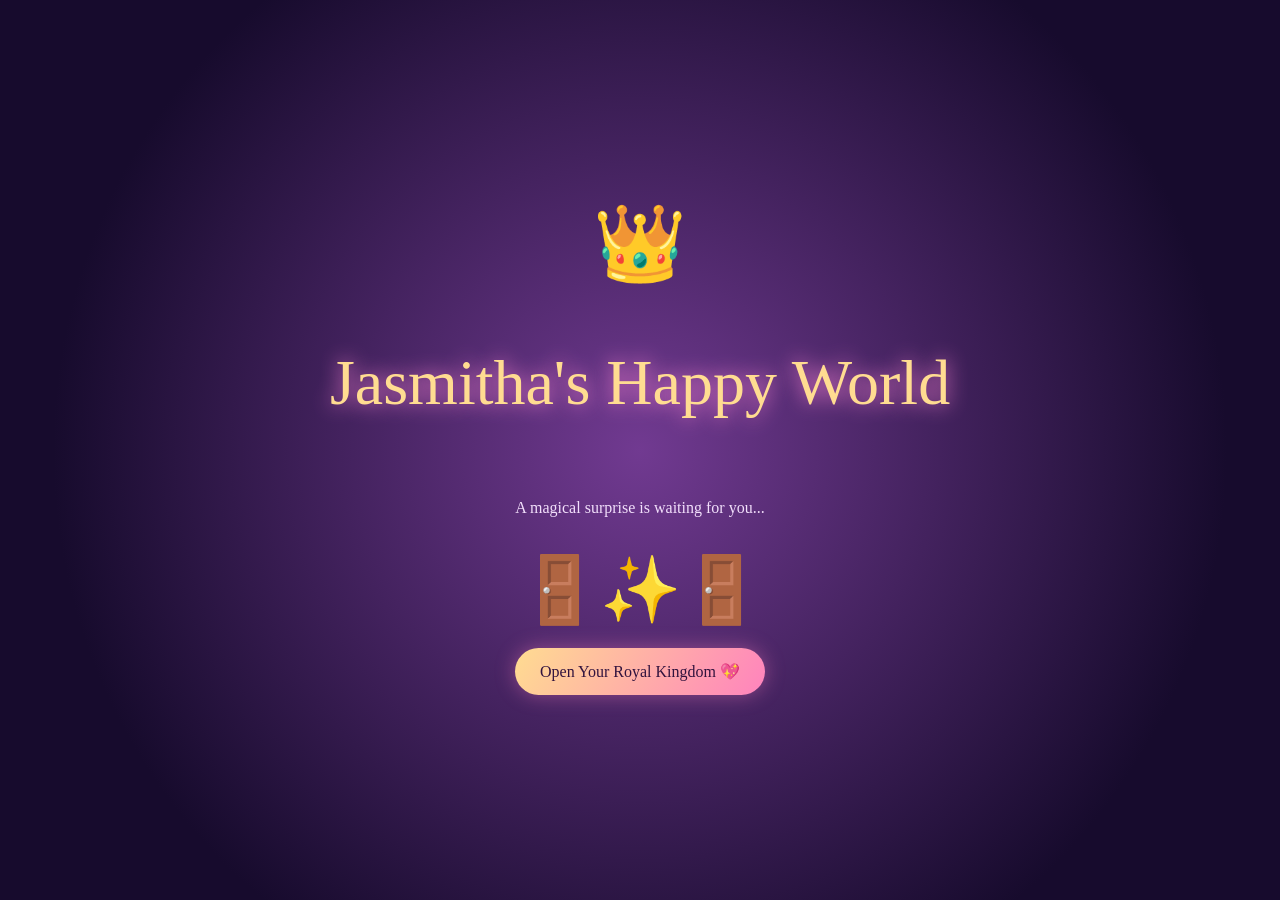
==== index.html @ 55fc55cd "Fix missing newline at end of index.html Add newline at the end of index.html" ====
<!DOCTYPE html>
<html lang="en">
<head>
<meta charset="UTF-8">
<meta name="viewport" content="width=device-width, initial-scale=1">
<title>Jasmitha | A Royal Birthday</title>

<style>
:root {
  --gold:#ffdc91;
  --pink:#ff8fc4;
  --purple:#241044;
  --white:#fff2ff;
}
*{box-sizing:border-box}
body{
  margin:0;
  min-height:100vh;
  background:linear-gradient(145deg,#100923,#392064,#8b397f);
  color:var(--white);
  font-family:Georgia,serif;
  text-align:center;
  overflow-x:hidden;
}
#fireworks{
  position:fixed;inset:0;width:100%;height:100%;
  z-index:5;pointer-events:none;
}
.page{
  display:none;position:relative;z-index:2;
  min-height:100vh;padding:45px 20px;
  max-width:650px;margin:auto;
  flex-direction:column;align-items:center;
  justify-content:center;gap:17px;
}
.page.active{display:flex;animation:appear .8s ease}
@keyframes appear{
  from{opacity:0;transform:translateY(25px)}
  to{opacity:1;transform:translateY(0)}
}
h1,h2{
  color:var(--gold);font-weight:normal;
  text-shadow:0 0 20px #ff86d5;
}
h1{font-size:clamp(2.4rem,9vw,4rem)}
h2{font-size:clamp(1.7rem,7vw,2.5rem)}
p{line-height:1.7;color:#f2dffb}
.tag{color:#ffb6df;letter-spacing:3px;font-size:12px}
.card{
  width:100%;padding:22px;border-radius:20px;
  border:1px solid #ffdc9188;
  background:#ffffff13;backdrop-filter:blur(10px);
  box-shadow:0 0 30px #bd70ff33;
}
.btn{
  border:0;border-radius:40px;padding:14px 25px;
  background:linear-gradient(120deg,#ffdc91,#ff83bd);
  color:#32133e;font-size:16px;font-family:inherit;
  cursor:pointer;text-decoration:none;
  box-shadow:0 0 20px #ff83bd66;
  margin:5px;
}
.btn.secondary{background:#ffffff20;color:white;border:1px solid #ffffff55}
input{
  width:100%;padding:13px;border-radius:12px;
  border:1px solid var(--gold);background:#ffffff15;
  color:white;font-size:17px;text-align:center;
}
input[type=date]{color-scheme:dark}
.crown{font-size:75px;animation:float 3s infinite ease-in-out}
@keyframes float{50%{transform:translateY(-15px) rotate(5deg)}}
#gate{
  position:fixed;inset:0;z-index:20;
  display:flex;align-items:center;justify-content:center;
  flex-direction:column;gap:15px;
  background:radial-gradient(circle,#713a91,#170b2d 75%);
  transition:opacity 1s,transform 1.5s;
}
#gate.hide{opacity:0;transform:scale(1.5);pointer-events:none}
.doors{display:flex;gap:8px;font-size:65px}
.photo-grid{
  display:grid;grid-template-columns:repeat(2,1fr);
  gap:15px;width:100%;
}
.photo{
  background:#fff2e8;padding:8px 8px 14px;
  color:#58366d;transform:rotate(-2deg);
}
.photo:nth-child(even){transform:rotate(2deg)}
.photo img{width:100%;aspect-ratio:1;object-fit:cover}
.photo button{
  width:100%;padding:12px;background:#e9d6ee;
  border:0;color:#53346a;cursor:pointer;
}
.photo small{display:block;padding:8px 2px 0}
.starbox{
  height:260px;width:100%;position:relative;
  border:1px solid #ffffff55;border-radius:20px;
}
.star{
  position:absolute;background:none;border:0;
  color:#ffe58a;font-size:35px;cursor:pointer;
  text-shadow:0 0 15px gold;
}
.scratch{
  position:relative;width:100%;max-width:340px;height:170px;
}
.scratch p{
  position:absolute;inset:0;display:grid;
  place-items:center;background:#713b87;
  border-radius:15px;padding:15px;
}
#scratchCanvas{
  position:absolute;inset:0;width:100%;height:100%;
  touch-action:none;border-radius:15px;
}
.cards{display:grid;grid-template-columns:1fr 1fr;gap:12px;width:100%}
.flip{
  min-height:130px;border:1px solid var(--gold);
  border-radius:15px;background:#6c347f;
  color:white;font-size:16px;padding:15px;cursor:pointer;
}
.flip.open{background:#a43e83}
#message{color:#ffb4d9;min-height:25px}
#music{
  position:fixed;bottom:18px;right:15px;z-index:10;
  border-radius:50%;width:48px;height:48px;
  background:#392064;color:var(--gold);
  border:1px solid var(--gold);font-size:22px;
}
</style>
</head>

<body>

<canvas id="fireworks"></canvas>

<!-- FIRST ROYAL GATE -->
<div id="gate">
  <div class="crown">👑</div>
  <h1>Jasmitha's Happy World</h1>
  <p>A magical surprise is waiting for you...</p>
  <div class="doors">🚪✨🚪</div>
  <button class="btn" onclick="openGate()">Open Your Royal Kingdom 💖</button>
</div>

<!-- HOME -->
<section class="page active" id="home">
  <div class="crown">👑</div>
  <div class="tag">A LITTLE MAGIC, MADE WITH LOVE</div>
  <h1>Happy Birthday Jasmitha!</h1>
  <p>✧ ── ♡ ── ✧</p>
  <p>Tonight, a little fairy tale comes alive for someone who deserves all the magic in the world.</p>
  <button class="btn" onclick="go('cake')">Begin the Fairy Tale ✨</button>
</section>

<!-- CAKE -->
<section class="page" id="cake">
  <div class="tag">CHAPTER 1 · MAKE A WISH</div>
  <h2>A Cake Full of Magic 🎂</h2>
  <p>Close your eyes, make a wish and blow out the candles!</p>
  <div style="font-size:100px" id="cakeEmoji">🎂</div>
  <button class="btn" onclick="blowCake()">Blow Out the Candles 🌬️</button>
  <button class="btn secondary" id="cakeNext" style="display:none" onclick="go('stars')">Catch Your Wish Stars ⭐</button>
</section>

<!-- STARS -->
<section class="page" id="stars">
  <div class="tag">CHAPTER 2 · WISH STARS</div>
  <h2>Catch All 5 Stars ⭐</h2>
  <p>Each star carries a little secret about you.</p>
  <div class="starbox" id="starbox"></div>
  <p id="message">Find all five stars!</p>
  <button class="btn" id="starNext" style="display:none" onclick="go('letter')">Open Your Letter 💌</button>
</section>

<!-- LETTER -->
<section class="page" id="letter">
  <div class="tag">CHAPTER 3 · FROM THE HEART</div>
  <h2>Just for You, Jasmitha 💗</h2>
  <div class="card" style="text-align:left;white-space:pre-line;line-height:1.9" id="letterText">
To My Beautiful Princess ♡

My dearest Jasmitha,

Lovely sisterr, something gonna missing in ur face sometimes like.... smiling ,nicee pillaa ive ever mettt 😻,and for suree whenever I'm on talking with u it,s like a small baby will talking ,and it makes me 😺 I saw a text from youu,and... So glad to met you in my low timee and it's makes very happy to talk with uu🫶💕 , it's being very 😂😎 laugh ,but In my past I'm taken some punyam 🏺 from God for that god will gifted youu as a god gifted sister 🤧🫶🕊️💘 , and don't forgit to laugh 😂 in any serious situation because piece piece rest in piece 🤧 whenever youll sad remember me I think it keeps ur smile back not for suree but its jst like that ,,I'm very greatful to have you chelliiloooooooo💘🕊️🫶🤧✨

No matter how much time passes, I hope you never forget how special you are.

Keep smiling, keep laughing and keep shining, princess.

Happy Birthday, Jasmitha! 🎂💗

With all my love, always. ♡
  </div>
  <button class="btn" onclick="go('memories')">Our Memories 📸</button>
</section>

<!-- MEMORIES -->
<section class="page" id="memories">
  <div class="tag">CHAPTER 4 · OUR MOMENTS</div>
  <h2>Our Memory Wall 📸</h2>
  <p>Tap each photo box to add a picture.</p>
  <div class="photo-grid" id="photoGrid"></div>
  <button class="btn" onclick="go('scratch')">Next Surprise 🎁</button>
</section>

<!-- SCRATCH -->
<section class="page" id="scratch">
  <div class="tag">CHAPTER 5 · HIDDEN MESSAGE</div>
  <h2>Scratch to Reveal ✨</h2>
  <p>Use your finger to scratch the card.</p>
  <div class="scratch">
    <p>You are my favourite sister in the whole world, chelli! 💖</p>
    <canvas id="scratchCanvas" width="340" height="170"></canvas>
  </div>
  <button class="btn" id="scratchNext" style="display:none" onclick="go('cards')">Royal Wishes 👑</button>
</section>

<!-- WISH CARDS -->
<section class="page" id="cards">
  <div class="tag">CHAPTER 6 · ROYAL WISHES</div>
  <h2>Flip Every Card 👑</h2>
  <p>Four wishes, sealed just for you.</p>
  <div class="cards" id="cardsBox"></div>
  <button class="btn" id="cardsNext" style="display:none" onclick="go('unlock')">One Last Secret 🔐</button>
</section>

<!-- FUN DATE GATE -->
<section class="page" id="unlock">
  <div class="crown">🔐</div>
  <div class="tag">THE FINAL ROYAL GATE</div>
  <h2>Can You Unlock Your Surprise?</h2>
  <p>Only the birthday princess knows the secret!</p>

  <div class="card">
    <p>Enter your birthday date 🎂</p>
    <input type="date" id="birthdayDate">
    <p>Enter your secret emoji ❤️</p>
    <input type="text" id="secretEmoji" placeholder="Your secret emoji">
    <p id="error"></p>
    <button class="btn" onclick="unlockSurprise()">Unlock My Surprise 👑</button>
  </div>
</section>

<!-- FINAL SURPRISE -->
<section class="page" id="final">
  <div class="tag">THE ROYAL CELEBRATION</div>
  <div class="crown">👑</div>
  <h1>YOU DID IT!</h1>
  <h2>HAPPY BIRTHDAY JASMITHA! 🎉</h2>
  <div class="card">
    <h2>💖 By Royal Decree 💖</h2>
    <p>Princess Jasmitha is hereby declared the happiest girl in the kingdom today, entitled to unlimited cake, endless smiles and a sister who loves her forever! 👑</p>
  </div>

  <div class="photo" style="max-width:300px;width:100%">
    <img id="finalPhoto" src="" alt="Final birthday memory" style="display:none">
    <button onclick="chooseFinalPhoto()">＋ Add Your Royal Photo</button>
    <small>Your special birthday picture 💗</small>
  </div>

  <h2>🎆 THE CELEBRATION STARTS NOW 🎆</h2>
  <p>Tap anywhere to create more fireworks!</p>
  <button class="btn" onclick="bigFinale()">MORE CRACKERS!! 🎇</button>
  <button class="btn secondary" onclick="go('home')">Start Again ✨</button>
</section>

<button id="music" onclick="toggleMusic()">♫</button>

<script>
/* SETTINGS */
const CONFIG = {
  birthday: "2008-11-15",
  emoji: "❤️"
};

const $ = id => document.getElementById(id);

function go(id){
  document.querySelectorAll(".page").forEach(p=>p.classList.remove("active"));
  $(id).classList.add("active");
  window.scrollTo(0,0);

  if(id==="final"){
    bigFinale();
  }
}

function openGate(){
  $("gate").classList.add("hide");
  startMusic();
  bigFinale();
  setTimeout(()=>$("gate").style.display="none",1600);
}

/* CAKE */
function blowCake(){
  $("cakeEmoji").textContent="🎂✨💨";
  $("cakeNext").style.display="inline-block";
  burstAt(innerWidth/2,innerHeight/2);
  hearts(25);
}

/* STARS */
const secrets=[
  "Your smile is special 😊",
  "Your laugh is unforgettable 😂",
  "You are a lovely sister 💗",
  "You make ordinary days better ✨",
  "You are a gift from God 🕊️"
];
let found=0;
secrets.forEach((message,i)=>{
  let b=document.createElement("button");
  b.className="star";
  b.textContent="✦";
  b.style.left=(8+i*18)+"%";
  b.style.top=(20+(i%2)*45)+"%";
  b.onclick=()=>{
    if(b.dataset.done)return;
    b.dataset.done="yes";
    b.style.opacity=".25";
    $("message").textContent=message;
    found++;
    burstAt(innerWidth/2,innerHeight/2);
    if(found===5){
      $("message").textContent="All five stars found! Your letter awaits 💌";
      $("starNext").style.display="inline-block";
    }
  };
  $("starbox").appendChild(b);
});

/* PHOTO SLOTS */
const photoNames=[
  "Our first photo","Best laugh ever",
  "Favourite day","Crazy moments",
  "Sweet memories","Forever memories"
];

photoNames.forEach(name=>{
  let d=document.createElement("div");
  d.className="photo";
  d.innerHTML=`<img src="" alt="${name}" style="display:none">
  <button>＋ Add Photo</button><small>${name}</small>`;
  d.querySelector("button").onclick=()=>{
    let input=document.createElement("input");
    input.type="file";input.accept="image/*";
    input.onchange=()=>{
      if(!input.files[0])return;
      let img=d.querySelector("img");
      img.src=URL.createObjectURL(input.files[0]);
      img.style.display="block";
    };
    input.click();
  };
  $("photoGrid").appendChild(d);
});

/* SCRATCH CARD */
const sc=$("scratchCanvas");
const ctx=sc.getContext("2d");
let drawing=false;

let gradient=ctx.createLinearGradient(0,0,340,170);
gradient.addColorStop(0,"#e7a8dc");
gradient.addColorStop(1,"#ffdc91");
ctx.fillStyle=gradient;
ctx.fillRect(0,0,340,170);
ctx.fillStyle="#43204e";
ctx.font="22px Georgia";
ctx.textAlign="center";
ctx.fillText("✨ Scratch Here ✨",170,95);

function scratch(e){
  let r=sc.getBoundingClientRect();
  let x=(e.clientX-r.left)*340/r.width;
  let y=(e.clientY-r.top)*170/r.height;
  ctx.globalCompositeOperation="destination-out";
  ctx.beginPath();ctx.arc(x,y,22,0,Math.PI*2);ctx.fill();
}
sc.onpointerdown=e=>{drawing=true;sc.setPointerCapture(e.pointerId);scratch(e)};
sc.onpointermove=e=>{if(drawing)scratch(e)};
sc.onpointerup=()=>{
  drawing=false;
  let data=ctx.getImageData(0,0,340,170).data;
  let clear=0;
  for(let i=3;i<data.length;i+=16)if(data[i]===0)clear++;
  if(clear/(data.length/16)>.4){
    sc.style.display="none";
    $("scratchNext").style.display="inline-block";
    hearts(20);
  }
};

/* FLIP CARDS */
const wishes=[
  "May all your dreams come true 🌠",
  "Never stop smiling, princess 😊",
  "Stay happy and fearless 👑",
  "You deserve endless happiness 💗"
];
let flipped=0;
wishes.forEach(w=>{
  let b=document.createElement("button");
  b.className="flip";
  b.textContent="👑 Tap to reveal";
  b.onclick=()=>{
    if(b.classList.contains("open"))return;
    b.classList.add("open");
    b.textContent=w;
    flipped++;
    burstAt(innerWidth/2,innerHeight/2);
    if(flipped===4)$("cardsNext").style.display="inline-block";
  };
  $("cardsBox").appendChild(b);
});

/* FINAL FUN GATE */
function unlockSurprise(){
  let date=$("birthdayDate").value;
  let emoji=$("secretEmoji").value.trim().replace(/\uFE0F/g,"");
  let expected=CONFIG.emoji.replace(/\uFE0F/g,"");

  let correctDate=date &&
    date.slice(5)===CONFIG.birthday.slice(5);

  if(correctDate && emoji===expected){
    $("error").textContent="The royal gates are opening!! 🎉";
    burstAt(innerWidth/2,innerHeight/2);
    setTimeout(()=>go("final"),700);
  }else{
    $("error").textContent="Not quite, princess! Try again 💭";
    hearts(8);
  }
}

/* FINAL PHOTO */
function chooseFinalPhoto(){
  let input=document.createElement("input");
  input.type="file";input.accept="image/*";
  input.onchange=()=>{
    if(!input.files[0])return;
    $("finalPhoto").src=URL.createObjectURL(input.files[0]);
    $("finalPhoto").style.display="block";
  };
  input.click();
}

/* FIREWORKS */
const canvas=$("fireworks");
const c=canvas.getContext("2d");
let W,H,particles=[];

function resize(){
  W=canvas.width=innerWidth;
  H=canvas.height=innerHeight;
}
resize();
window.addEventListener("resize",resize);

const colours=[
  "#ff4d8d","#ffd23f","#3bf4fb",
  "#9b5de5","#7cff6b","#ff8a3d",
  "#ffffff","#ff6ec7"
];

function randomColour(){
  return colours[Math.floor(Math.random()*colours.length)];
}

function burstAt(x,y){
  for(let i=0;i<100;i++){
    let a=Math.PI*2*i/100;
    let speed=2+Math.random()*7;
    particles.push({
      x,y,
      vx:Math.cos(a)*speed,
      vy:Math.sin(a)*speed,
      life:1,
      colour:randomColour(),
      size:2+Math.random()*4
    });
  }
}

function bigFinale(){
  for(let i=0;i<8;i++){
    setTimeout(()=>{
      burstAt(
        60+Math.random()*(W-120),
        60+Math.random()*(H*.65)
      );
    },i*300);
  }
  hearts(35);
}

function animate(){
  c.clearRect(0,0,W,H);
  particles=particles.filter(p=>p.life>0);

  particles.forEach(p=>{
    p.x+=p.vx;
    p.y+=p.vy;
    p.vy+=.035;
    p.life-=.012;

    c.globalAlpha=Math.max(p.life,0);
    c.fillStyle=p.colour;
    c.beginPath();
    c.arc(p.x,p.y,p.size,0,Math.PI*2);
    c.fill();
  });

  c.globalAlpha=1;
  requestAnimationFrame(animate);
}
animate();

document.addEventListener("pointerdown",e=>{
  if(e.target.closest("button,input,.photo"))return;
  burstAt(e.clientX,e.clientY);
});

/* FLOATING HEARTS */
function hearts(n){
  for(let i=0;i<n;i++){
    let h=document.createElement("span");
    h.textContent=["💖","✨","🌸","🎉","💗"][i%5];
    h.style.cssText=`
      position:fixed;z-index:8;pointer-events:none;
      left:${Math.random()*100}vw;bottom:-40px;
      font-size:${18+Math.random()*25}px;
      animation:floatUp ${3+Math.random()*3}s linear forwards;
    `;
    document.body.appendChild(h);
    setTimeout(()=>h.remove(),6500);
  }
}

let style=document.createElement("style");
style.textContent=`
@keyframes floatUp{
  to{transform:translateY(-110vh) rotate(360deg);opacity:0}
}`;
document.head.appendChild(style);

/* MUSIC */
let audio=null,musicOn=false,musicTimer=null;

function startMusic(){
  if(musicOn)return;
  try{
    audio=new(window.AudioContext||window.webkitAudioContext)();
    musicOn=true;
    playTune();
  }catch(e){}
}

const notes=[523,523,587,523,698,659,523,523,587,523,784,698,523,523,1046,880,698,659,587,932,932,880,698,784,698];

function playTune(){
  if(!musicOn||!audio)return;
  let t=audio.currentTime+.1;
  notes.forEach((f,i)=>{
    let o=audio.createOscillator();
    let g=audio.createGain();
    o.type="triangle";
    o.frequency.value=f;
    g.gain.setValueAtTime(.0001,t);
    g.gain.linearRampToValueAtTime(.12,t+.03);
    g.gain.exponentialRampToValueAtTime(.001,t+.28);
    o.connect(g);g.connect(audio.destination);
    o.start(t);o.stop(t+.3);
    t+=.32;
  });
  musicTimer=setTimeout(playTune,notes.length*320+500);
}

function toggleMusic(){
  if(!musicOn){
    startMusic();
    $("music").textContent="♫";
  }else{
    musicOn=false;
    clearTimeout(musicTimer);
    if(audio)audio.suspend();
    $("music").textContent="♪";
  }
}

</script>
</body>
    </html>
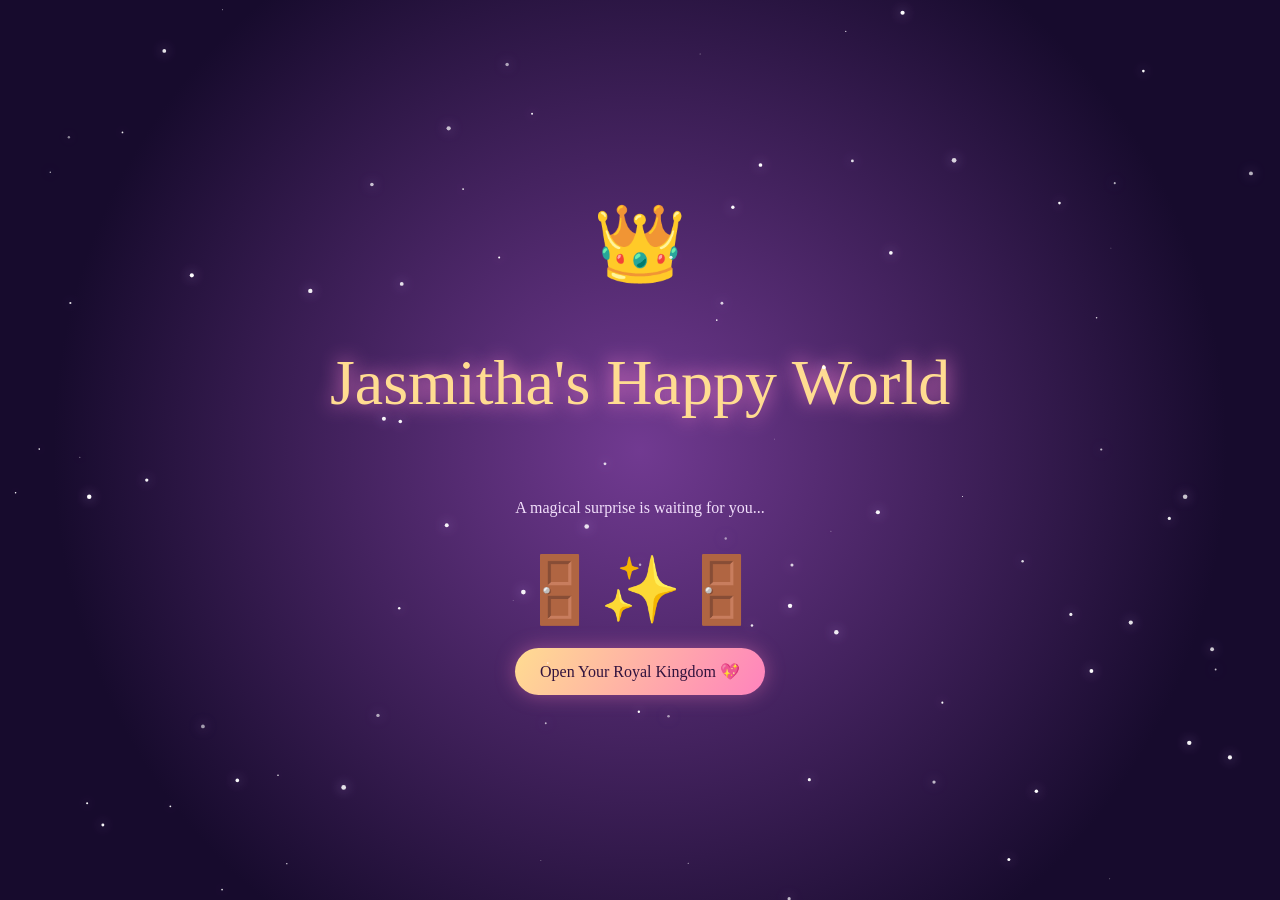
==== commit 963f82ec: "Add magic world canvas with particle effects" ====
--- a/index.html
+++ b/index.html
@@ -593,6 +593,188 @@
 }
 
 </script>
+  
+<style>
+#magicWorld {
+  position: fixed;
+  inset: 0;
+  width: 100%;
+  height: 100%;
+  pointer-events: none;
+  z-index: 9998;
+}
+</style>
+
+<canvas id="magicWorld"></canvas>
+
+<script>
+(() => {
+  const canvas = document.getElementById("magicWorld");
+  const ctx = canvas.getContext("2d");
+
+  let W, H, particles = [], stars = [];
+  let audio;
+  let lastSound = 0;
+  let noteIndex = 0;
+
+  const melody = [
+    523.25, 659.25, 783.99, 1046.5,
+    783.99, 659.25, 587.33, 698.46,
+    880, 1046.5, 880, 783.99,
+    659.25, 783.99, 1046.5, 1318.5
+  ];
+
+  function resize() {
+    W = canvas.width = innerWidth * devicePixelRatio;
+    H = canvas.height = innerHeight * devicePixelRatio;
+    canvas.style.width = innerWidth + "px";
+    canvas.style.height = innerHeight + "px";
+    ctx.setTransform(devicePixelRatio, 0, 0, devicePixelRatio, 0, 0);
+
+    stars = Array.from({length: 90}, () => ({
+      x: Math.random() * innerWidth,
+      y: Math.random() * innerHeight,
+      r: Math.random() * 2 + .4,
+      a: Math.random(),
+      speed: Math.random() * .018 + .004
+    }));
+  }
+
+  resize();
+  addEventListener("resize", resize);
+
+  function playMagicMusic() {
+    try {
+      audio = audio || new (window.AudioContext || window.webkitAudioContext)();
+
+      if (audio.state === "suspended") audio.resume();
+
+      const now = audio.currentTime;
+      const freq = melody[noteIndex++ % melody.length];
+
+      const osc = audio.createOscillator();
+      const gain = audio.createGain();
+
+      osc.type = "sine";
+      osc.frequency.setValueAtTime(freq, now);
+      osc.frequency.exponentialRampToValueAtTime(freq * 1.5, now + .18);
+
+      gain.gain.setValueAtTime(.0001, now);
+      gain.gain.exponentialRampToValueAtTime(.09, now + .025);
+      gain.gain.exponentialRampToValueAtTime(.0001, now + .55);
+
+      osc.connect(gain);
+      gain.connect(audio.destination);
+      osc.start(now);
+      osc.stop(now + .6);
+    } catch (e) {}
+  }
+
+  function burst(x, y, power = 35) {
+    const colors = [
+      "#fff4a3", "#ff8de1", "#83f7ff",
+      "#b69aff", "#ffffff", "#ffbd69",
+      "#a4ffcb"
+    ];
+
+    for (let i = 0; i < power; i++) {
+      const angle = Math.random() * Math.PI * 2;
+      const speed = Math.random() * 4 + 1;
+
+      particles.push({
+        x, y,
+        vx: Math.cos(angle) * speed,
+        vy: Math.sin(angle) * speed,
+        life: 1,
+        size: Math.random() * 3 + 1,
+        color: colors[Math.floor(Math.random() * colors.length)],
+        sparkle: Math.random() > .5
+      });
+    }
+
+    if (particles.length > 1200) {
+      particles.splice(0, particles.length - 1200);
+    }
+  }
+
+  function touchMagic(x, y) {
+    burst(x, y, 48);
+    const now = performance.now();
+
+    if (now - lastSound > 85) {
+      playMagicMusic();
+      lastSound = now;
+    }
+  }
+
+  document.addEventListener("pointerdown", e => {
+    touchMagic(e.clientX, e.clientY);
+  });
+
+  let moveTimer = 0;
+
+  document.addEventListener("pointermove", e => {
+    if (e.pointerType === "mouse" && e.buttons === 0) return;
+
+    if (performance.now() - moveTimer > 65) {
+      burst(e.clientX, e.clientY, 9);
+      moveTimer = performance.now();
+    }
+  });
+
+  function draw() {
+    ctx.clearRect(0, 0, innerWidth, innerHeight);
+
+    // Living star world
+    stars.forEach(s => {
+      s.a += s.speed;
+      const glow = .35 + Math.abs(Math.sin(s.a)) * .65;
+
+      ctx.beginPath();
+      ctx.arc(s.x, s.y, s.r, 0, Math.PI * 2);
+      ctx.fillStyle = `rgba(255,255,255,${glow})`;
+      ctx.shadowBlur = 12;
+      ctx.shadowColor = "#d9aaff";
+      ctx.fill();
+    });
+
+    ctx.shadowBlur = 0;
+
+    // Floating magical particles
+    particles.forEach((p, i) => {
+      p.x += p.vx;
+      p.y += p.vy;
+      p.vy += .025;
+      p.vx *= .985;
+      p.vy *= .985;
+      p.life -= .014;
+
+      ctx.globalAlpha = Math.max(0, p.life);
+      ctx.fillStyle = p.color;
+      ctx.shadowBlur = 14;
+      ctx.shadowColor = p.color;
+
+      if (p.sparkle) {
+        ctx.font = `${p.size * 5}px serif`;
+        ctx.fillText("✦", p.x, p.y);
+      } else {
+        ctx.beginPath();
+        ctx.arc(p.x, p.y, p.size, 0, Math.PI * 2);
+        ctx.fill();
+      }
+
+      if (p.life <= 0) particles.splice(i, 1);
+    });
+
+    ctx.globalAlpha = 1;
+    ctx.shadowBlur = 0;
+    requestAnimationFrame(draw);
+  }
+
+  draw();
+})();
+</script>
+
 </body>
     </html>
   
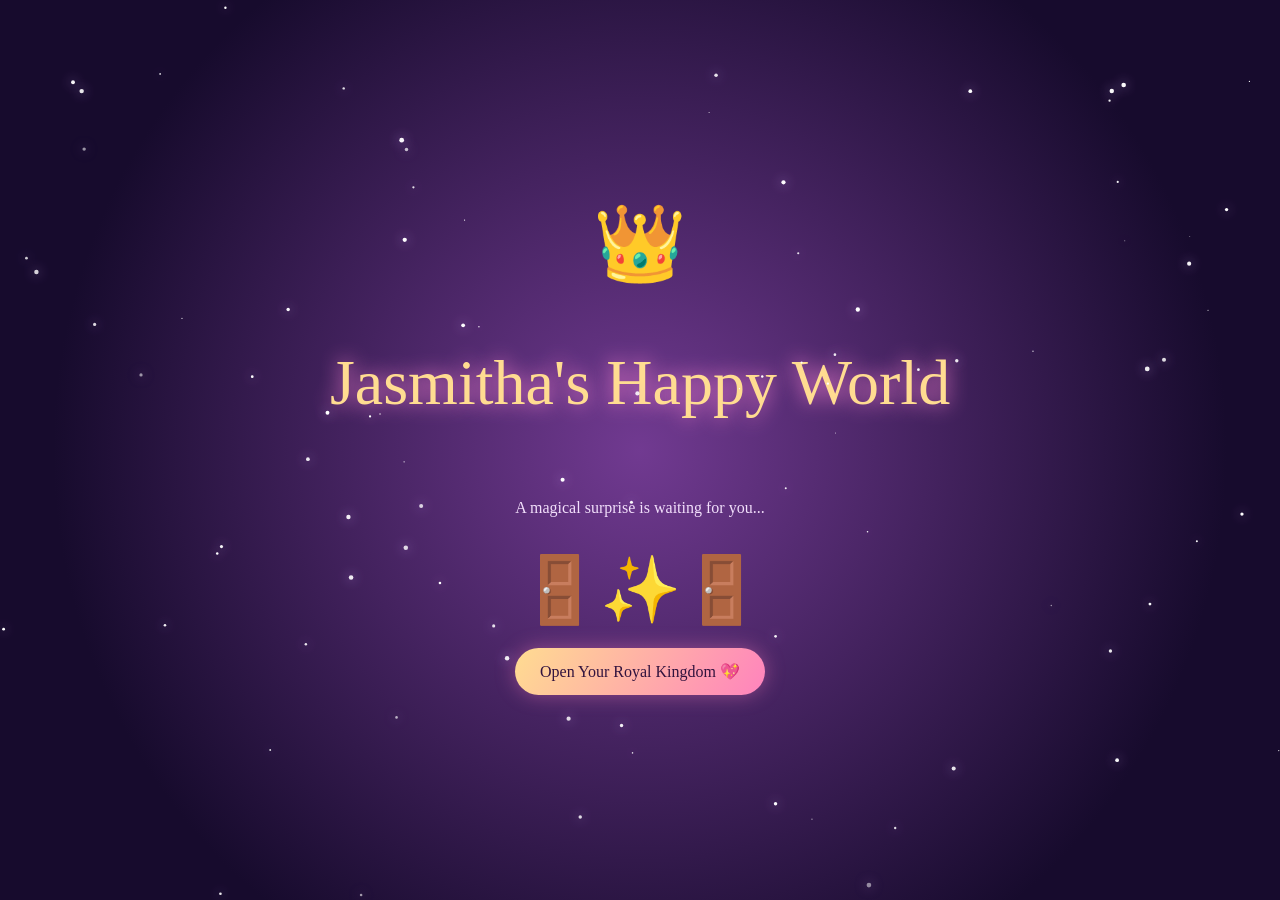
==== commit 00cdba0a: "Update index.html" ====
--- a/index.html
+++ b/index.html
@@ -334,30 +334,36 @@
 });
 
 /* PHOTO SLOTS */
-const photoNames=[
-  "Our first photo","Best laugh ever",
-  "Favourite day","Crazy moments",
-  "Sweet memories","Forever memories"
+const photos = [
+  "photo1.jpg",
+  "photo2.jpg",
+  "photo3.jpg",
+  "photo4.jpg",
+  "photo5.jpg",
+  "photo6.jpg"
 ];
 
-photoNames.forEach(name=>{
-  let d=document.createElement("div");
-  d.className="photo";
-  d.innerHTML=`<img src="" alt="${name}" style="display:none">
-  <button>＋ Add Photo</button><small>${name}</small>`;
-  d.querySelector("button").onclick=()=>{
-    let input=document.createElement("input");
-    input.type="file";input.accept="image/*";
-    input.onchange=()=>{
-      if(!input.files[0])return;
-      let img=d.querySelector("img");
-      img.src=URL.createObjectURL(input.files[0]);
-      img.style.display="block";
-    };
-    input.click();
-  };
+const photoNames = [
+  "Our first photo",
+  "Best laugh ever",
+  "Favourite day",
+  "Crazy moments",
+  "Sweet memories",
+  "Forever memories"
+];
+
+photos.forEach((src, i) => {
+  let d = document.createElement("div");
+  d.className = "photo";
+
+  d.innerHTML = `
+    <img src="${src}" alt="${photoNames[i]}">
+    <small>${photoNames[i]}</small>
+  `;
+
   $("photoGrid").appendChild(d);
 });
+
 
 /* SCRATCH CARD */
 const sc=$("scratchCanvas");
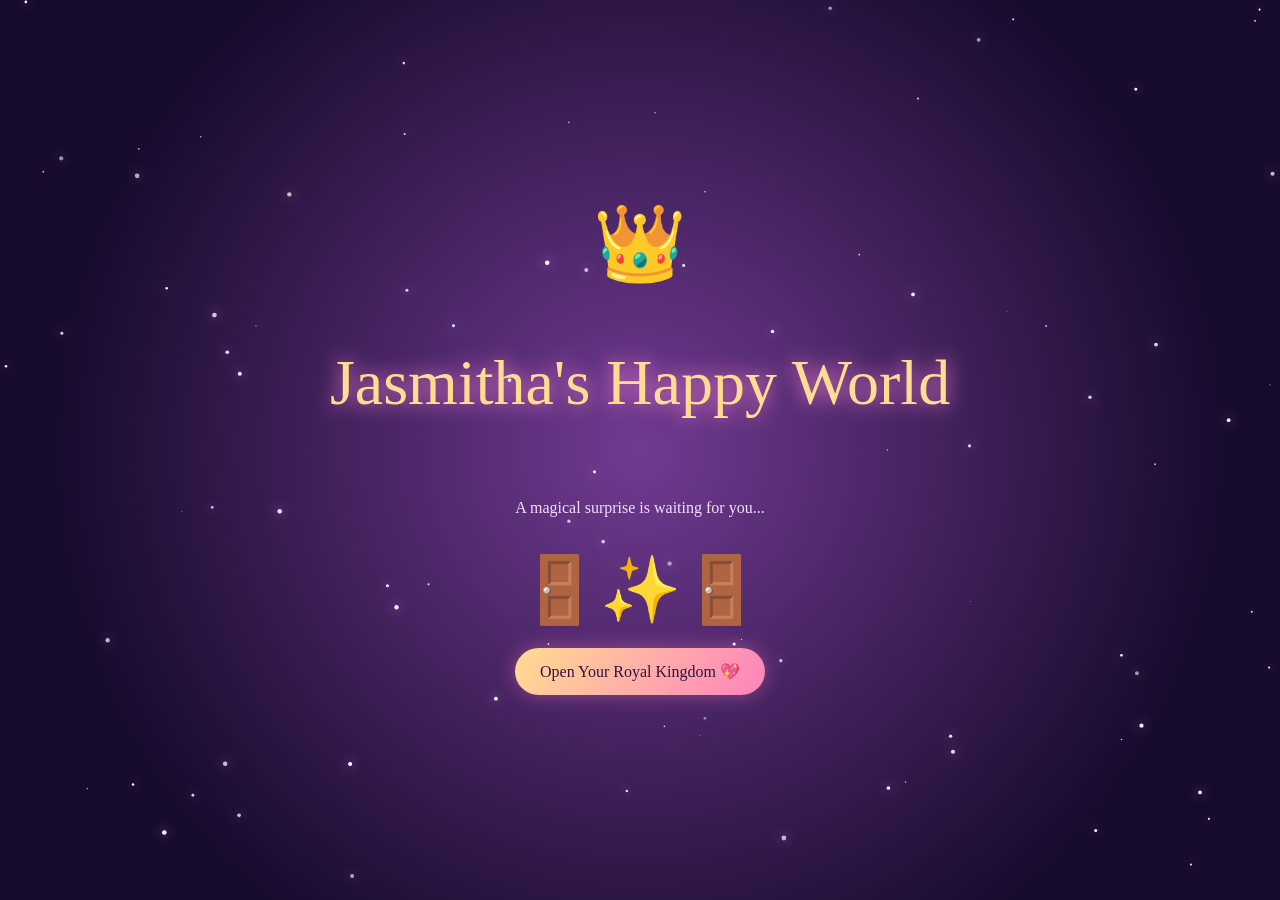
==== commit b5afad1d: "Update photo slots with new image filenames Removed old photo filenames and added new image filename" ====
--- a/index.html
+++ b/index.html
@@ -335,12 +335,12 @@
 
 /* PHOTO SLOTS */
 const photos = [
-  "photo1.jpg",
-  "photo2.jpg",
-  "photo3.jpg",
-  "photo4.jpg",
-  "photo5.jpg",
-  "photo6.jpg"
+  "IMG_20261114_190118_239.jpg",
+  "IMG_20261114_144820.jpg",
+  "IMG_20261114_144805.jpg",
+  "IMG_20261114_142445.jpg",
+  "IMG_20261114_142331.jpg",
+  "IMG_20261114_142310.jpg",
 ];
 
 const photoNames = [
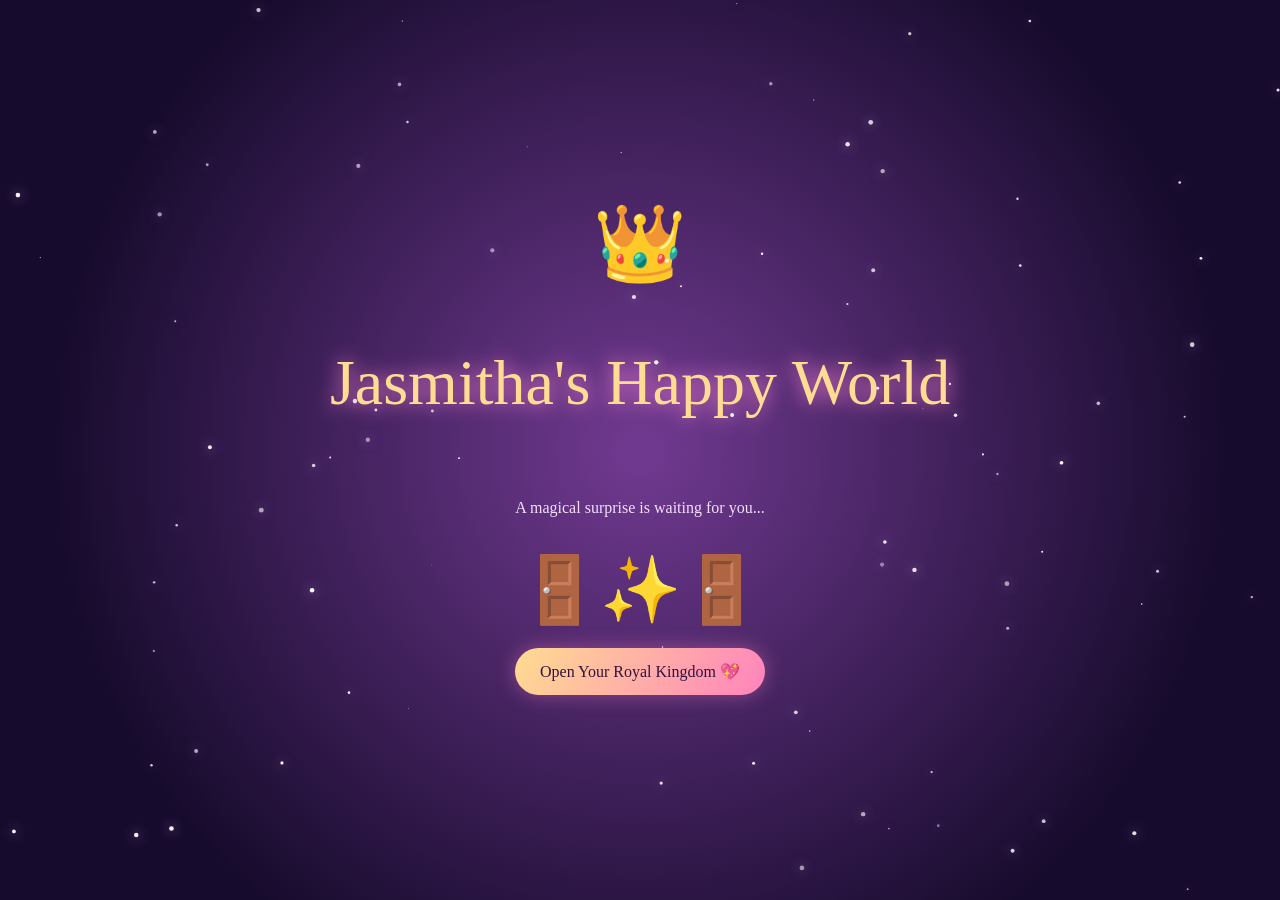
==== commit 28a9210b: "Update final photo source in index.html" ====
--- a/index.html
+++ b/index.html
@@ -256,7 +256,7 @@
   </div>
 
   <div class="photo" style="max-width:300px;width:100%">
-    <img id="finalPhoto" src="" alt="Final birthday memory" style="display:none">
+    <img id="finalPhoto" src="IMG_20261115_010518.jpg" alt="Final birthday memory" style="display:none">
     <button onclick="chooseFinalPhoto()">＋ Add Your Royal Photo</button>
     <small>Your special birthday picture 💗</small>
   </div>
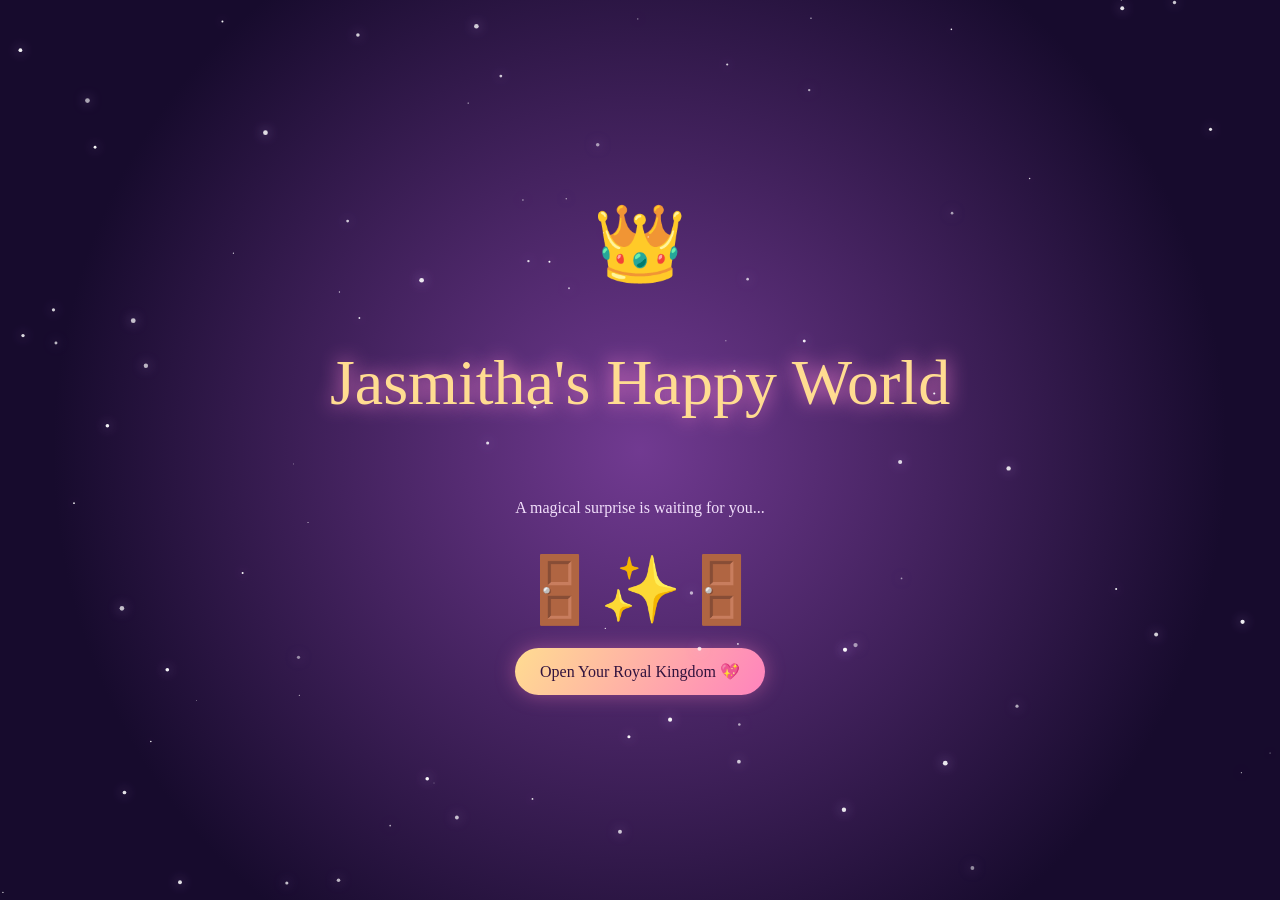
==== commit 0bc396fb: "Make final photo visible with updated styles Changed the display style of the final photo to be visi" ====
--- a/index.html
+++ b/index.html
@@ -256,7 +256,7 @@
   </div>
 
   <div class="photo" style="max-width:300px;width:100%">
-    <img id="finalPhoto" src="IMG_20261115_010518.jpg" alt="Final birthday memory" style="display:none">
+    <img id="finalPhoto" src="IMG_20261115_010518.jpg" alt="Final birthday memory" style="display:block;width:100%;border-radius:15px;object-fit:cover">
     <button onclick="chooseFinalPhoto()">＋ Add Your Royal Photo</button>
     <small>Your special birthday picture 💗</small>
   </div>
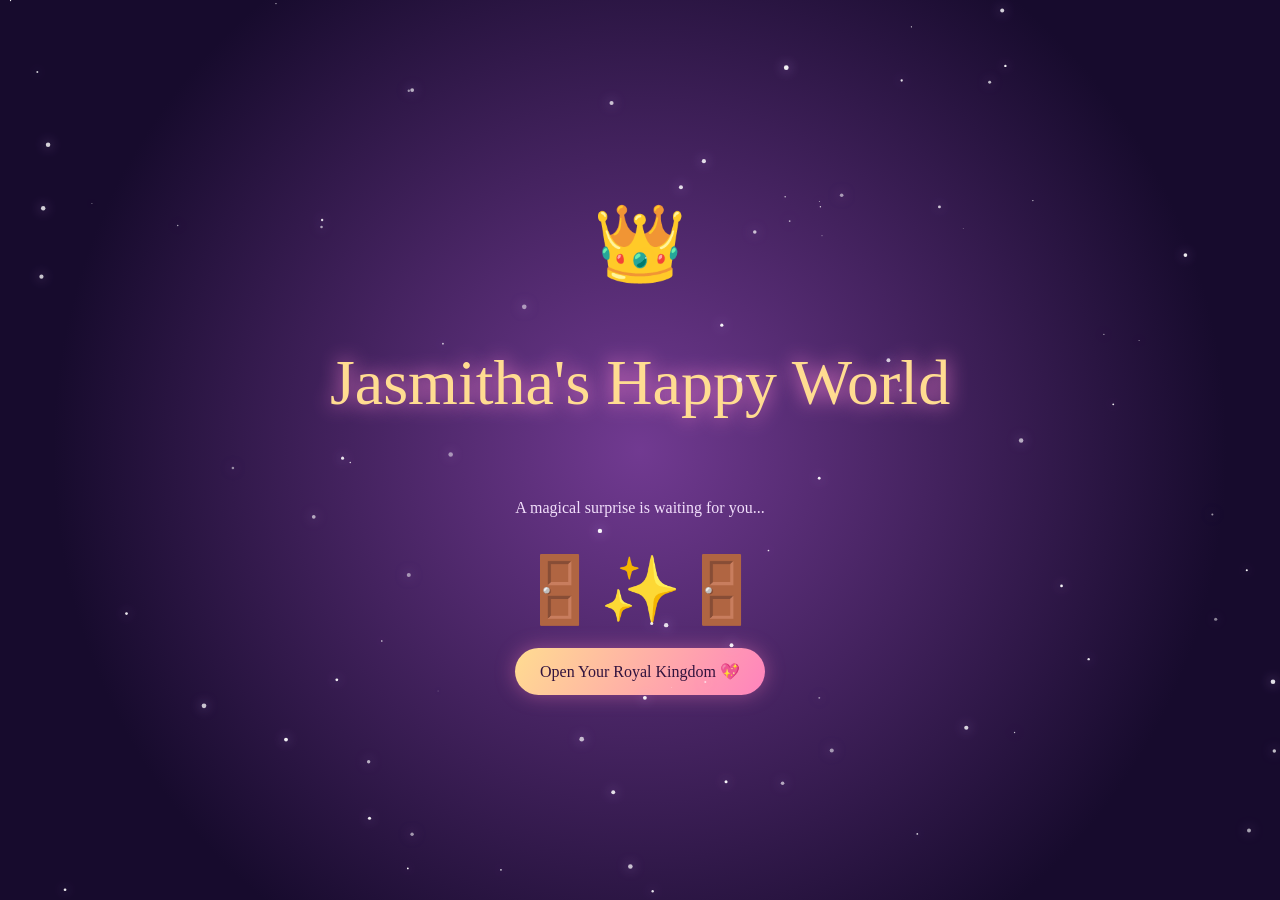
==== commit 108f7665: "Adjust burst parameters and sound playback logic" ====
--- a/index.html
+++ b/index.html
@@ -704,13 +704,16 @@
   }
 
   function touchMagic(x, y) {
-    burst(x, y, 48);
-    const now = performance.now();
-
-    if (now - lastSound > 85) {
-      playMagicMusic();
-      lastSound = now;
-    }
+  burst(x, y, 70);
+  playCracker();
+  startRoyalAmbience();
+
+  const now = performance.now();
+
+  if (now - lastSound > 85) {
+    playMagicMusic();
+    lastSound = now;
+  }
   }
 
   document.addEventListener("pointerdown", e => {
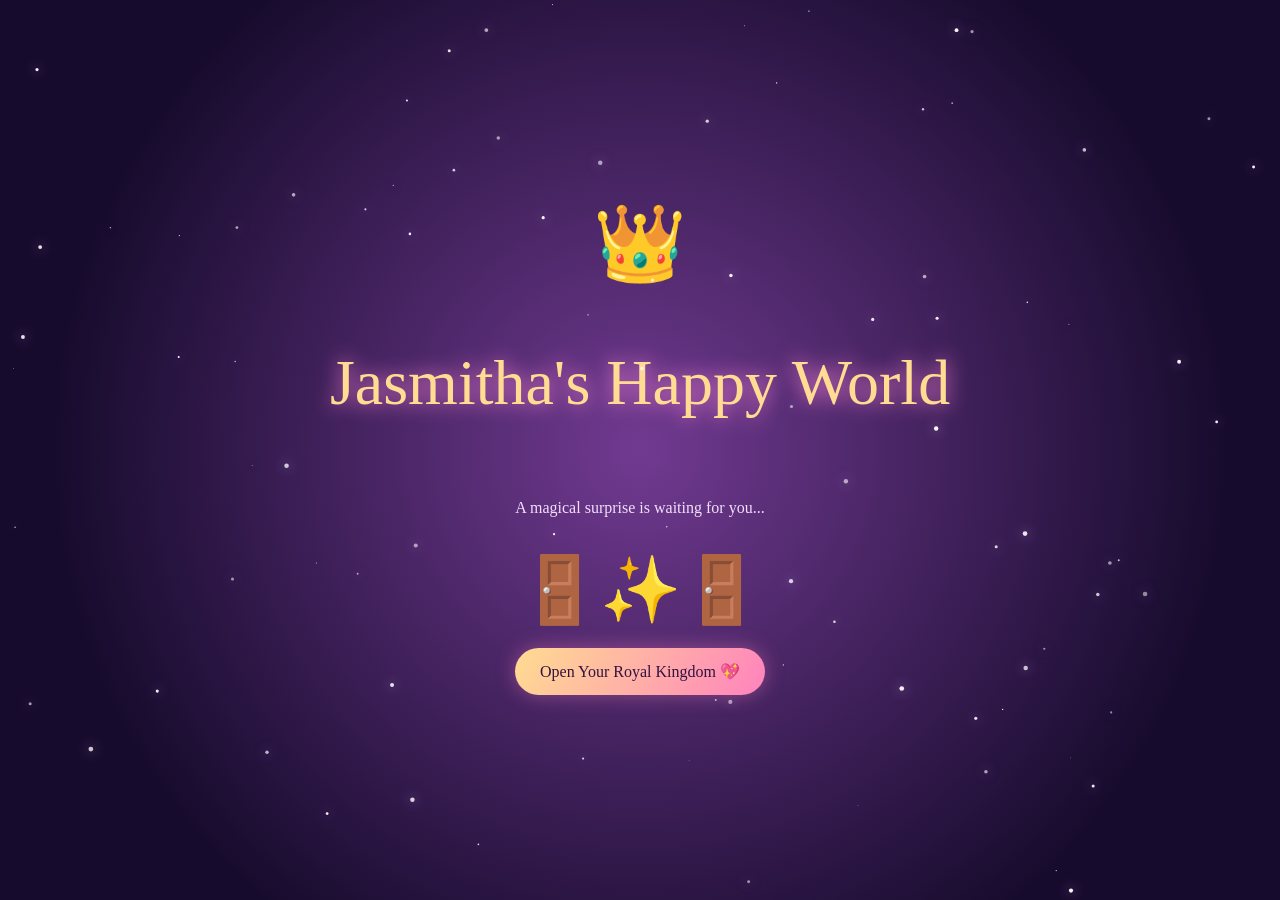
==== commit be2c92f2: "Implement sound functions for crackers and ambience Added functions to play cracker sounds and ambie" ====
--- a/index.html
+++ b/index.html
@@ -715,7 +715,72 @@
     lastSound = now;
   }
   }
-
+// ROYAL CRACKER SOUNDS 🎆
+
+function playCracker() {
+  try {
+    if (!audio) audio = new (window.AudioContext || window.webkitAudioContext)();
+    if (audio.state === "suspended") audio.resume();
+
+    const now = audio.currentTime;
+
+    for (let i = 0; i < 5; i++) {
+      const osc = audio.createOscillator();
+      const gain = audio.createGain();
+
+      osc.type = "triangle";
+      osc.frequency.setValueAtTime(1200 + Math.random() * 1000, now + i * 0.08);
+      osc.frequency.exponentialRampToValueAtTime(250, now + i * 0.08 + 0.15);
+
+      gain.gain.setValueAtTime(0.0001, now + i * 0.08);
+      gain.gain.linearRampToValueAtTime(0.10, now + i * 0.08 + 0.02);
+      gain.gain.exponentialRampToValueAtTime(0.0001, now + i * 0.08 + 0.18);
+
+      osc.connect(gain);
+      gain.connect(audio.destination);
+      osc.start(now + i * 0.08);
+      osc.stop(now + i * 0.08 + 0.2);
+    }
+  } catch(e) {}
+}
+
+// SOFT CONTINUOUS MAGICAL CHIMES ✨
+
+let ambientStarted = false;
+
+function startRoyalAmbience() {
+  if (ambientStarted) return;
+  ambientStarted = true;
+
+  function chime() {
+    if (!ambientStarted) return;
+
+    try {
+      if (audio && audio.state === "running") {
+        const osc = audio.createOscillator();
+        const gain = audio.createGain();
+
+        osc.type = "sine";
+        osc.frequency.value = [523, 659, 784, 1046][Math.floor(Math.random() * 4)];
+
+        gain.gain.setValueAtTime(0.0001, audio.currentTime);
+        gain.gain.linearRampToValueAtTime(0.035, audio.currentTime + 0.08);
+        gain.gain.exponentialRampToValueAtTime(0.0001, audio.currentTime + 0.8);
+
+        osc.connect(gain);
+        gain.connect(audio.destination);
+
+        osc.start();
+        osc.stop(audio.currentTime + 0.85);
+      }
+    } catch(e) {}
+
+    setTimeout(chime, 1100);
+  }
+
+  chime();
+  }
+  
   document.addEventListener("pointerdown", e => {
     touchMagic(e.clientX, e.clientY);
   });
